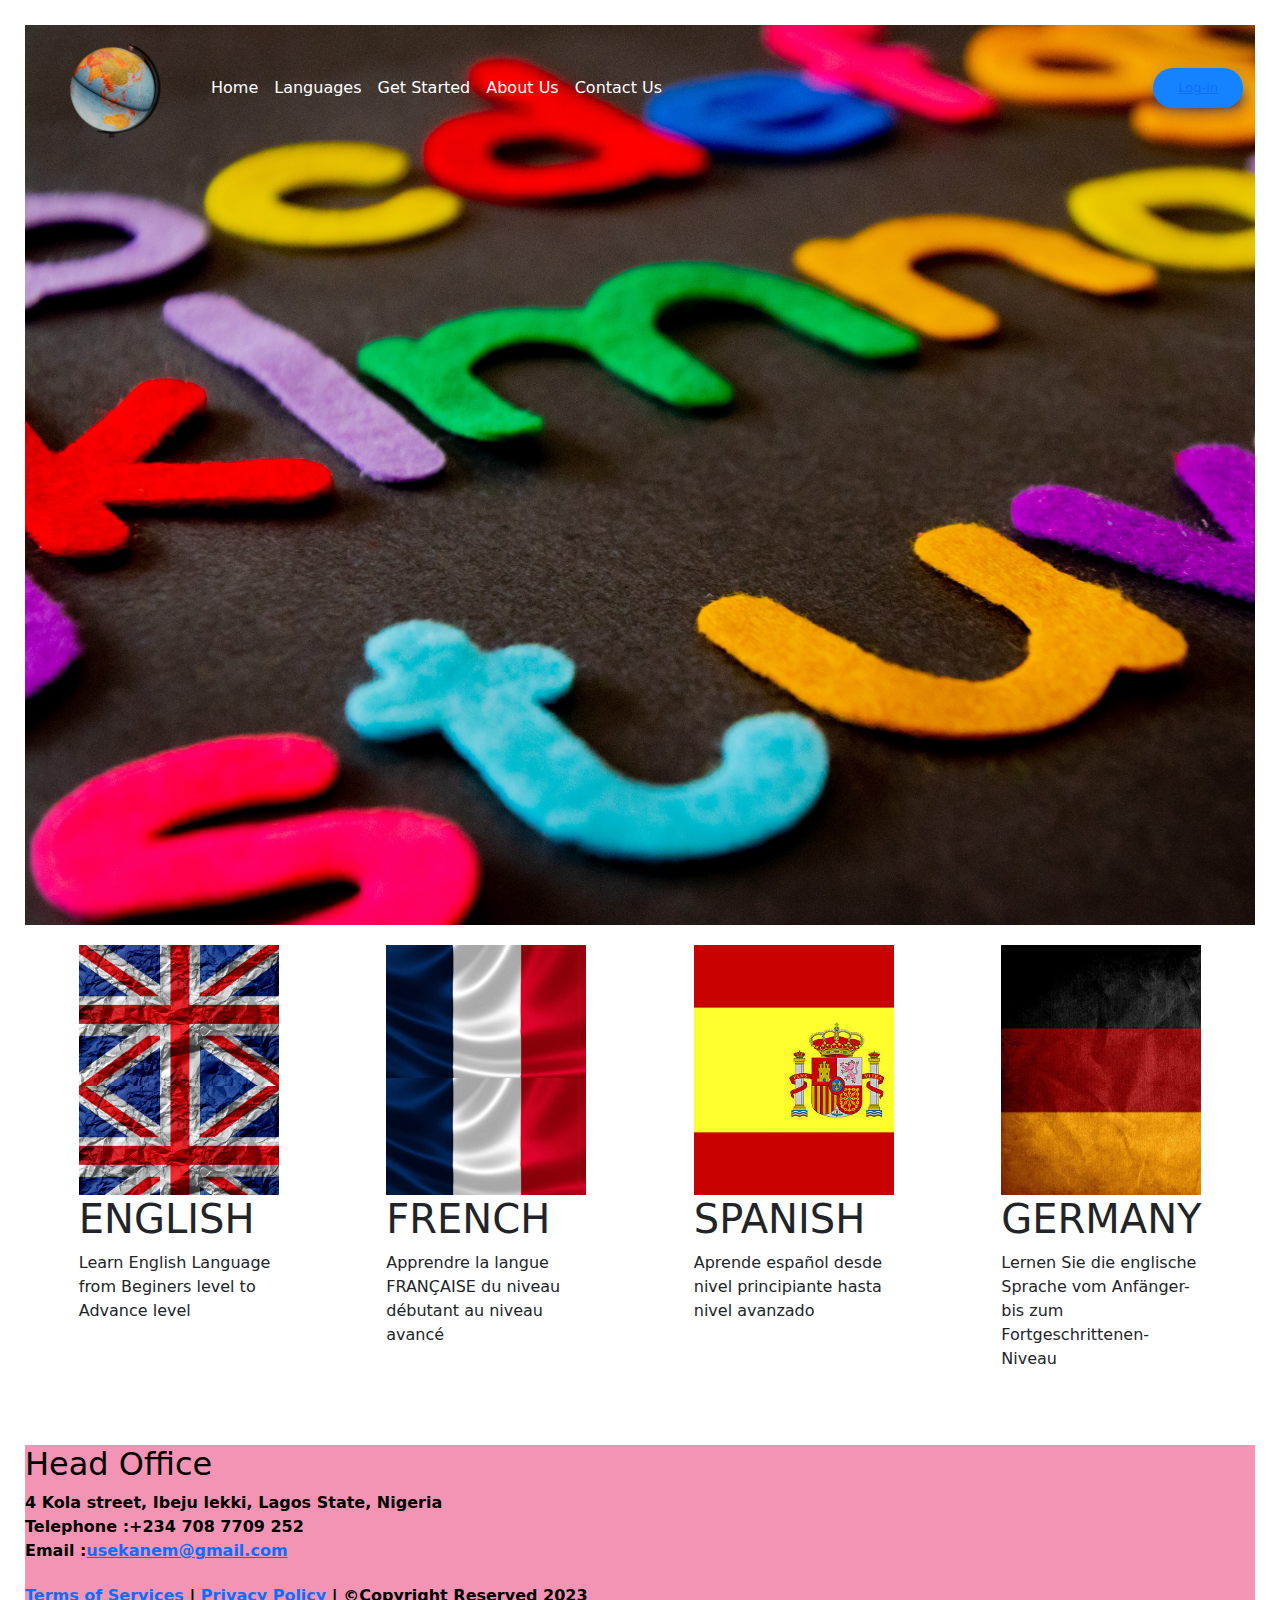
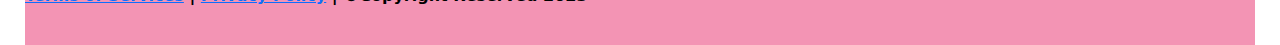
==== index.html @ edfa3b25 "first commit" ====
<!DOCTYPE html>
<html lang="en">

<head>
  <meta charset="UTF-8">
  <meta http-equiv="X-UA-Compatible" content="IE=edge">
  <meta name="viewport" content="width=device-width, initial-scale=1.0">
  <title>Demmy-Language-Institute</title>
  <link rel="stylesheet" href="./style.css">
  <link rel="stylesheet" href="https://cdnjs.cloudflare.com/ajax/libs/font-awesome/6.3.0/css/all.min.css"
    integrity="sha512-SzlrxWUlpfuzQ+pcUCosxcglQRNAq/DZjVsC0lE40xsADsfeQoEypE+enwcOiGjk/bSuGGKHEyjSoQ1zVisanQ=="
    crossorigin="anonymous" referrerpolicy="no-referrer" />
  <link rel="stylesheet" href="https://cdn.jsdelivr.net/npm/bootstrap@5.3.0-alpha1/dist/css/bootstrap.min.css">
</head>

<body>

  <header>
    <nav class="navbar navbar-expand-lg bg-body-tertiary">
      <div class="container-fluid">
        <a class="navbar-brand" href="#"><img src="./logo01.png" alt=""></a>
        <button class="navbar-toggler" type="button" data-bs-toggle="collapse" data-bs-target="#navbarSupportedContent"
          aria-controls="navbarSupportedContent" aria-expanded="false" aria-label="Toggle navigation">
          <span class="navbar-toggler-icon"></span>
        </button>
        <div class="collapse navbar-collapse" id="navbarSupportedContent">
          <ul class="navbar-nav me-auto mb-2 mb-lg-0">
           
            <li class="nav-item">
              <a class="nav-link" href="#">Home</a>
            </li>
            <li class="nav-item">
              <a class="nav-link" href="./languages.html">Languages</a>
            </li>
            <li class="nav-item">
              <a class="nav-link" href="#">Get Started</a>
            </li>
            <li class="nav-item">
              <a class="nav-link" href="#">About Us</a>
            </li>
           
            </li>
            <li class="nav-item">
              <a class="nav-link" href="./contact.html">Contact Us</a>
            </li>


          </ul>
          <div class="d-flex">

            <button class="btn btn-outline-success"  type="submit"><a href="./login.html">Log-in</a> </button>
          </div>
        </div>
      </div>
    </nav>

  </header>

<div class="family">



  <div class="parent">
    <div class="child1"></div>
    <!-- <div class="child2"> -->
    <h1>ENGLISH</h1>
    <P>Learn English Language from Beginers level to Advance level</P>
    <!-- </div> -->
  </div>


  <div class="parent">
    <div class="child3"></div>
    <!-- <div class="child4"> -->
    <h1>FRENCH</h1>
    <P>Apprendre la langue FRANÇAISE du niveau débutant au niveau avancé</P>
    <!-- </div> -->
  </div>


  <div class="parent">
    <div class="child5"></div>
    <!-- <div class="child6"> -->
    <h1>SPANISH</h1>
    <P>Aprende español desde nivel principiante hasta nivel avanzado</P>
    <!-- </div> -->
  </div>


  <div class="parent">
    <div class="child7"></div>
    <!-- <div class="child8"> -->
    <h1> <a href="./logo.jpg"></a> GERMANY</h1>
    <P>Lernen Sie die englische Sprache vom Anfänger- bis zum Fortgeschrittenen-Niveau</P>
    <!-- </div> -->
  </div>

  </div>
</div>
 
<div class="footer">
  <footer>

    <form>
      <footer>
        <div id="box1">
            <h2>Head Office</h2>
    
    4 Kola street, Ibeju lekki, Lagos State, Nigeria<br>
    Telephone :+234 708 7709 252<br>
    Email :<a href>usekanem@gmail.com</a><br>
        
        </div>
        
        
        <div id="box5">
        <p><a href>Terms of Services</a> | <a href="privacypolicy.html">Privacy Policy</a> | ©Copyright Reserved 2023</p>
        </div>
    
    </footer>
  </footer>

</div>



  <link rel="stylesheet" href="https://cdn.jsdelivr.net/npm/bootstrap@5.3.0-alpha1/dist/js/bootstrap.bundle.min.js">
</body>

</html>
---- style.css ----
@import url('https://fonts.googleapis.com/css2?family=Poppins:wght@200;500&family=Roboto:ital,wght@0,100;0,300;0,400;0,500;0,700;0,900;1,100;1,300;1,400;1,500;1,900&display=swap');

*{
    margin: 0;
    padding: 0;
    /* background-color: pink; */
}

body {
    font-family: Arial, Helvetica, sans-serif;
    padding: 25px;
    /* background: url(./Animated\ Shape.svg); */
  }

 
  header {
    height: 100vh;
    width: 100%;
    background:  url(./pexels-magda-ehlers-1337387.jpg);
    background-size: cover;
    
  }

  .navbar-brand img {
    /* filter: invert(1); */
    width: 150px;
    /* margin: 0; */
  }
  nav.navbar {
    background: transparent !important;
    /* background-color: lime !important; */
  }
  .navbar-expand-lg .navbar-collapse {
    /* flex-grow: 0.1 !important; */
    display: flex !important;
    align-items: center !important;
  }

  ul li {
    font-weight: 500;
  }
  ul li a {
    color: white !important;
  }
  button.btn {
    background-color: #1582ff;
    color: pink !important;
    border: none;
    border-radius: 25px;
    padding: 10px 25px;
    font-size: 13px !important;
    box-shadow: 2px 3px 13px 0px #016be45e !important;
  }

  .parent{
    background-color: white;
    width: 200px;
    height: 500px;
    border-radius: 15px;

}

body{
    background-color: gray;
   
    justify-content: space-evenly;
    align-items: center;
    height: 100vh;
    flex-wrap: wrap;
    column-gap: 40px;
    row-gap: 40px;

}

.family{
    display: flex;
    justify-content: space-around;
    margin-top: 20px;
}

.child1{
    height: 50%;
    width: 100%;
    background-size:contain;
    /* border-top-right-radius: 15px;
    border-top-left-radius: 15px; */
background-image: url(./eng1.jpg);

}

.child2{
    padding: 15px;
    display: flex;
    flex-direction: column;
    height: 50%;
    /* gap: 50px; */
    
}

.child3{
    background-image: url(./french1.png);
    height: 50%;
    width: 100%;
    background-size: contain;
}

.child5{
    background-image: url(./spain1.jpg);
    height: 50%;
    width: 100%;
    background-size: cover;
    background-repeat: no-repeat;
}

.child7{
    background-image: url(./germany.jpg);
    height: 50%;
    width: 100%;
    background-size: cover;
    background-repeat: no-repeat;
}

footer {
    width: 100%;
    height: 200px;
    background-color: rgb(243, 148, 180) ;
    color: black;
    display: grid;
    font-weight: 800;

  }
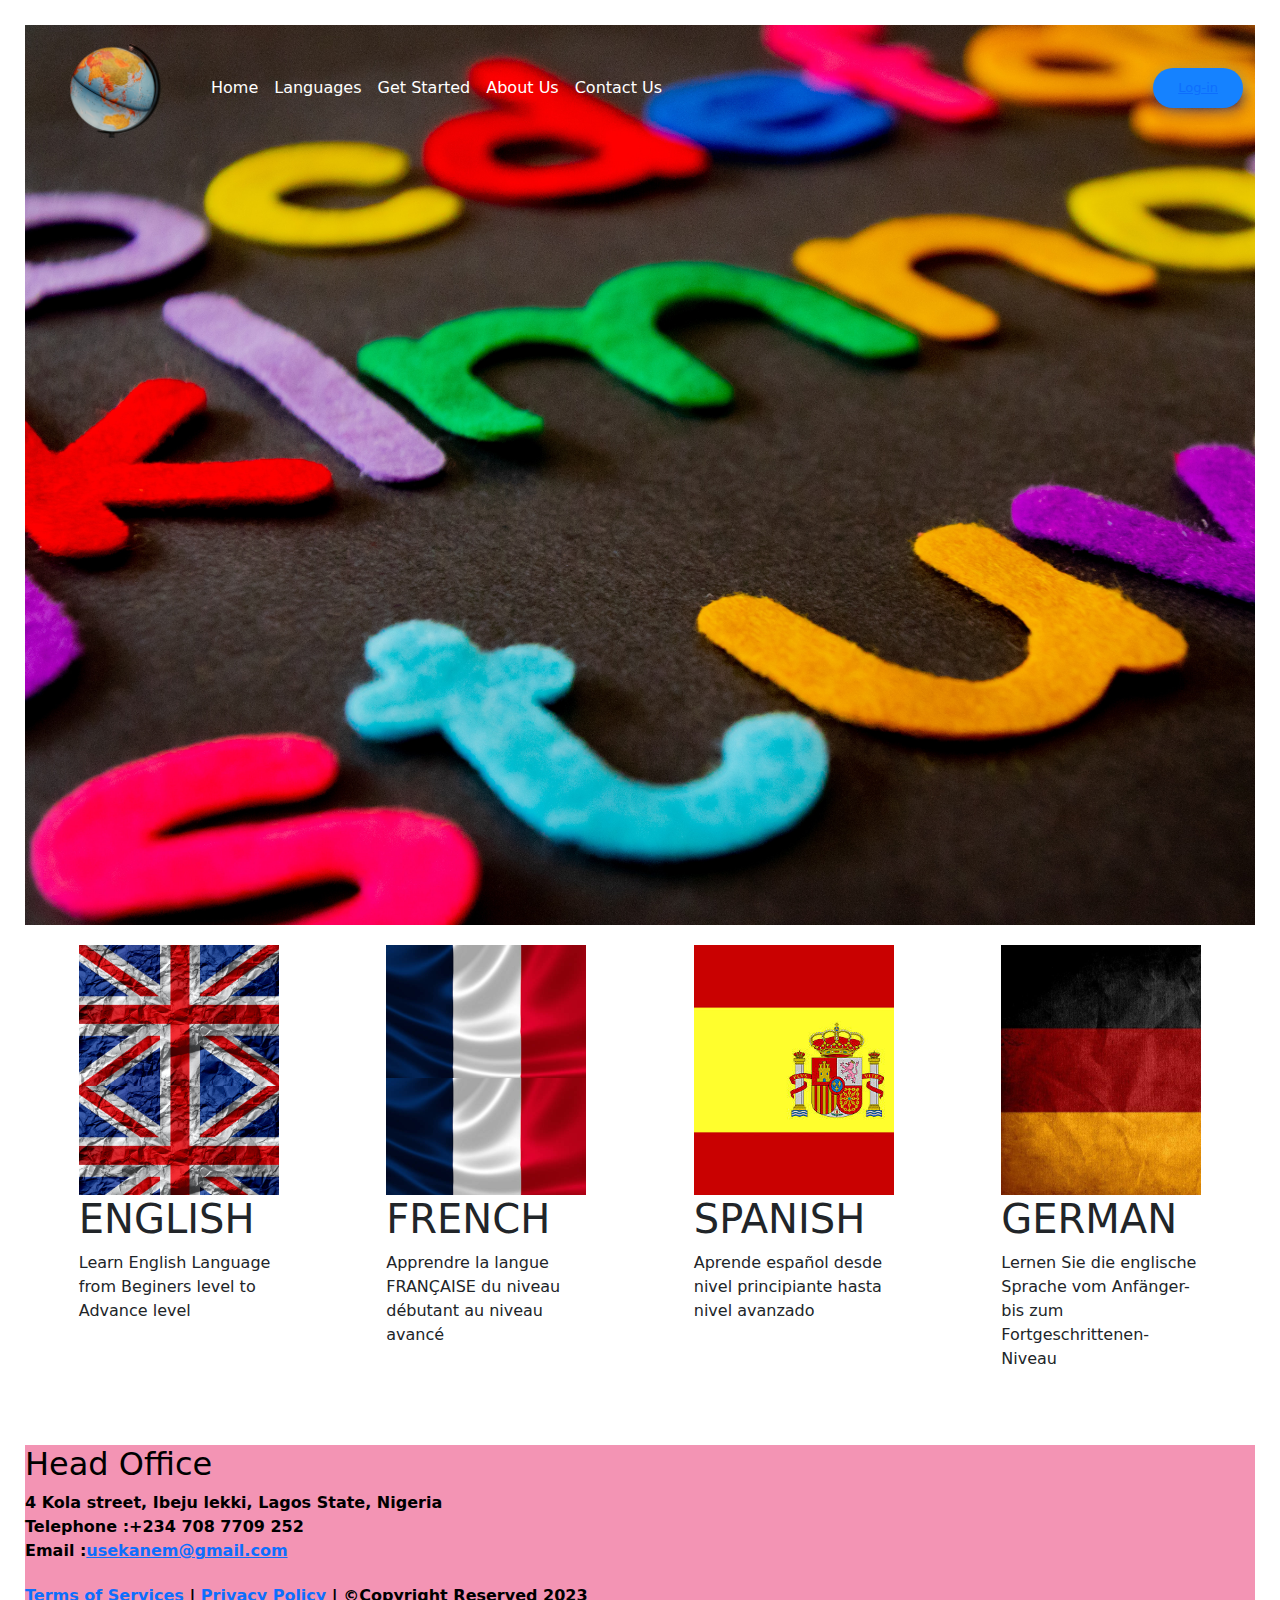
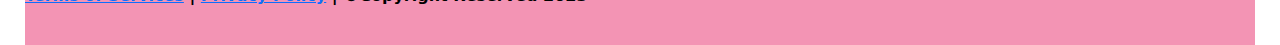
==== commit 2fb83294: "first commit" ====
--- a/index.html
+++ b/index.html
@@ -90,7 +90,7 @@
   <div class="parent">
     <div class="child7"></div>
     <!-- <div class="child8"> -->
-    <h1> <a href="./logo.jpg"></a> GERMANY</h1>
+    <h1> <a href="./logo.jpg"></a> GERMAN</h1>
     <P>Lernen Sie die englische Sprache vom Anfänger- bis zum Fortgeschrittenen-Niveau</P>
     <!-- </div> -->
   </div>
--- a/style.css
+++ b/style.css
@@ -38,6 +38,7 @@
 
   ul li {
     font-weight: 500;
+    color: white;
   }
   ul li a {
     color: white !important;
@@ -128,4 +129,125 @@
     display: grid;
     font-weight: 800;
 
-  }+  }
+
+  .contact {
+    height: 100vh;
+    display: flex;
+    margin-top: 100px;
+    gap: 30px;
+    justify-content: center;
+    align-items: center;
+    flex-direction: column;
+  }
+  
+  .contact p {
+    width: 50%;
+    text-align: center;
+  }
+  
+  .contact form {
+    display: flex;
+    flex-direction: column;
+    gap: 20px;
+    width: 55%;
+  }
+  
+  form .input-2 {
+    /* width: 50%; */
+    display: flex;
+    gap: 20px;
+  }
+  
+  form .input-2 input {
+    width: 50%;
+  }
+  
+  .contact form input {
+    /* width: 50%; */
+    border-radius: 20px;
+    padding: 1rem 2rem;
+    border: 1px solid grey;
+  }
+  
+  .contact form input:focus-visible,
+  .contact form textarea:focus-visible {
+    /* border: none; */
+    outline: none;
+  }
+  
+  .contact form textarea {
+    border-radius: 20px;
+    padding: 1rem 2rem;
+    border: 1px solid grey;
+  }
+  
+  .contact form .button {
+    background: rgb(80, 3, 16);
+    color: white;
+    /* transition: 0.3s ease-in-out; */
+  }
+  
+  .contact form .button:hover {
+    background: none;
+    border: 1px solid blue;
+    color: blue;
+  }
+  @media (max-width: 700px) {
+    .contact form input {
+      /* width: 50%; */
+      border-radius: 40px;
+      padding: 1rem 1rem;
+    }
+    .contact p {
+      width: 80%;
+    }
+  }
+  
+  @media (max-width: 500px) {
+    form .input-2 {
+      flex-direction: column;
+    }
+  
+    .contact form input {
+      width: 100%;
+    }
+  }
+
+  @media (max-width: 1200px) {
+    .child1 h1 {
+      width: 80%;
+      font-size: 2.5rem;
+      line-height: 1.4;
+    }
+  }
+  
+  @media (max-width: 996px) {
+   .child1 h1 {
+      width: 80%;
+      font-size: 3.5rem;
+      line-height: 1.2;
+    }
+  }
+  @media (max-width: 770px) {
+    .child1 h1 {
+      width: 100%;
+      font-size: 2.5rem;
+      line-height: 1.2;
+    }
+  
+    @media(max-width: 840px){
+      .deail-text h5 {
+        width: 80%;
+        font-size: 2.5rem;
+        line-height: 1.4;
+      }
+      }
+    
+    @media(max-width:700){
+      .detail-text p {
+        width: 70%;
+        font-size: 1rem;
+        font-weight: 300;
+      }
+    }